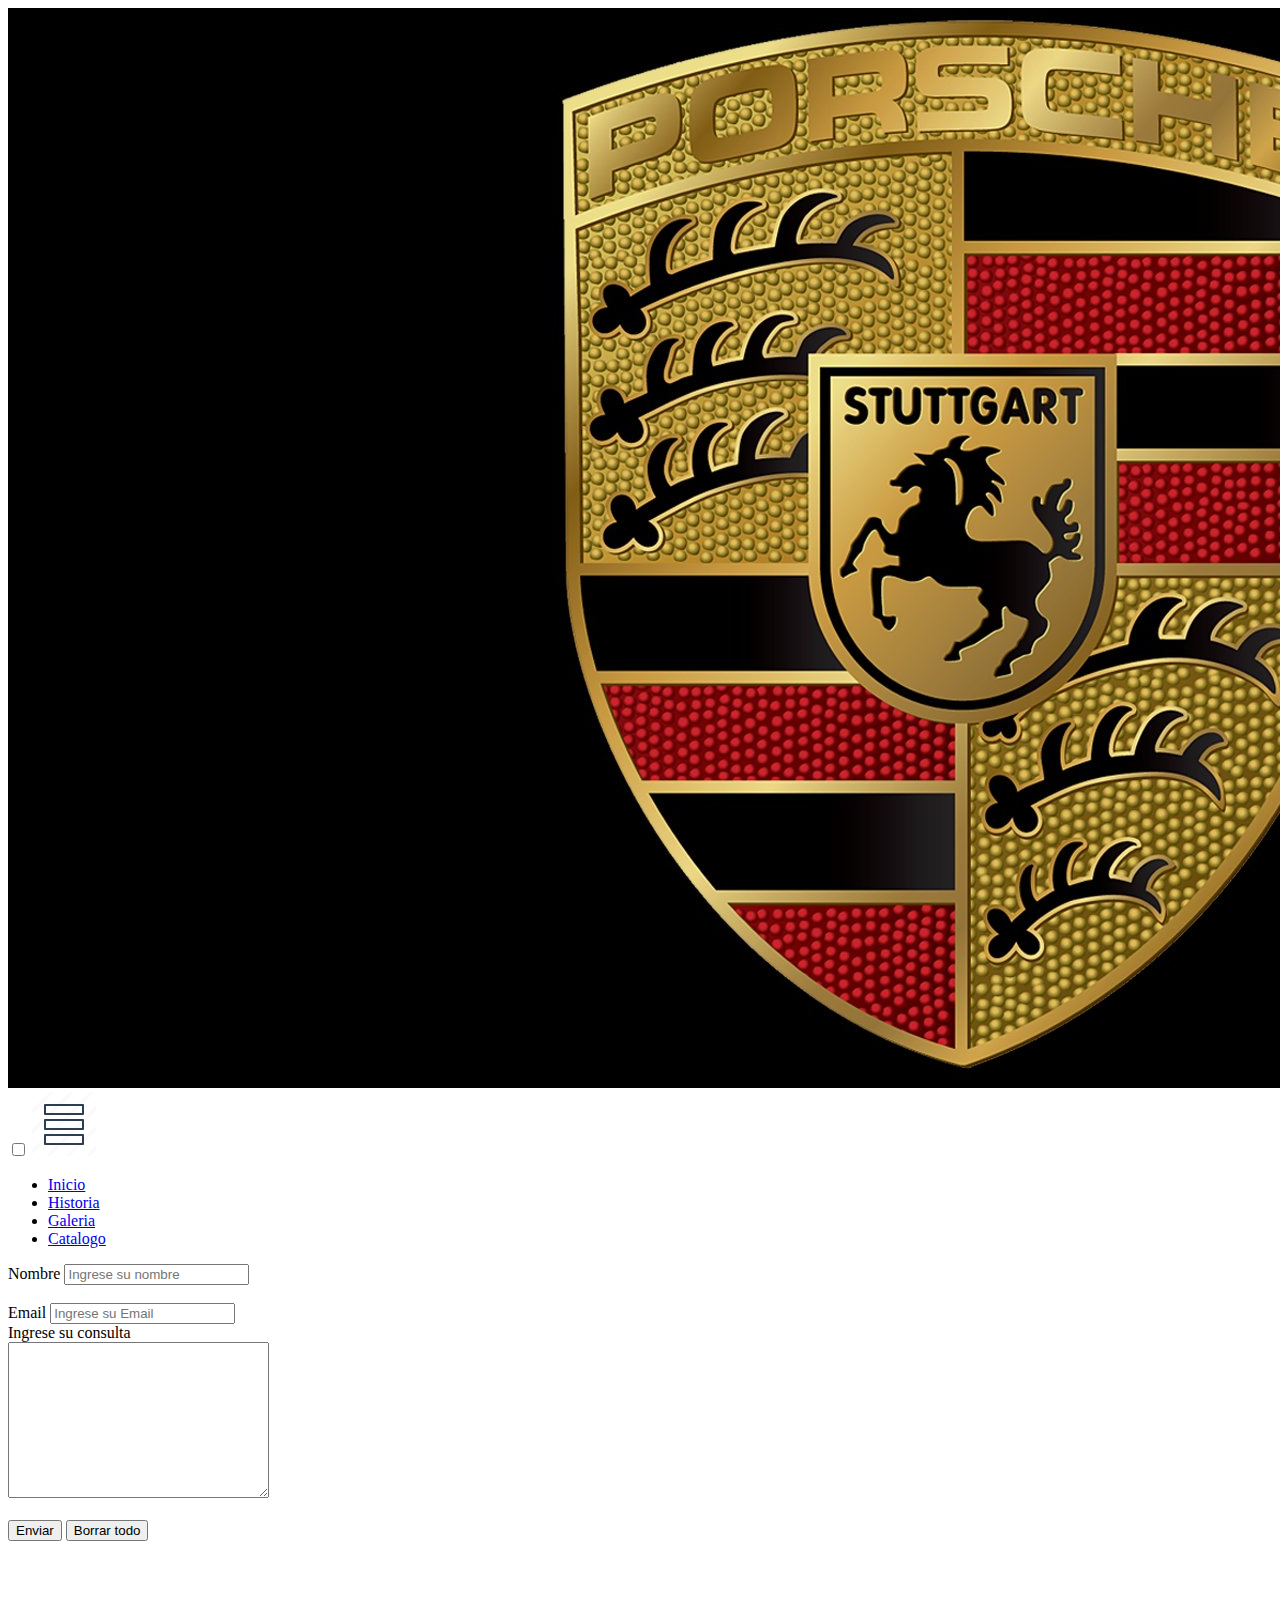
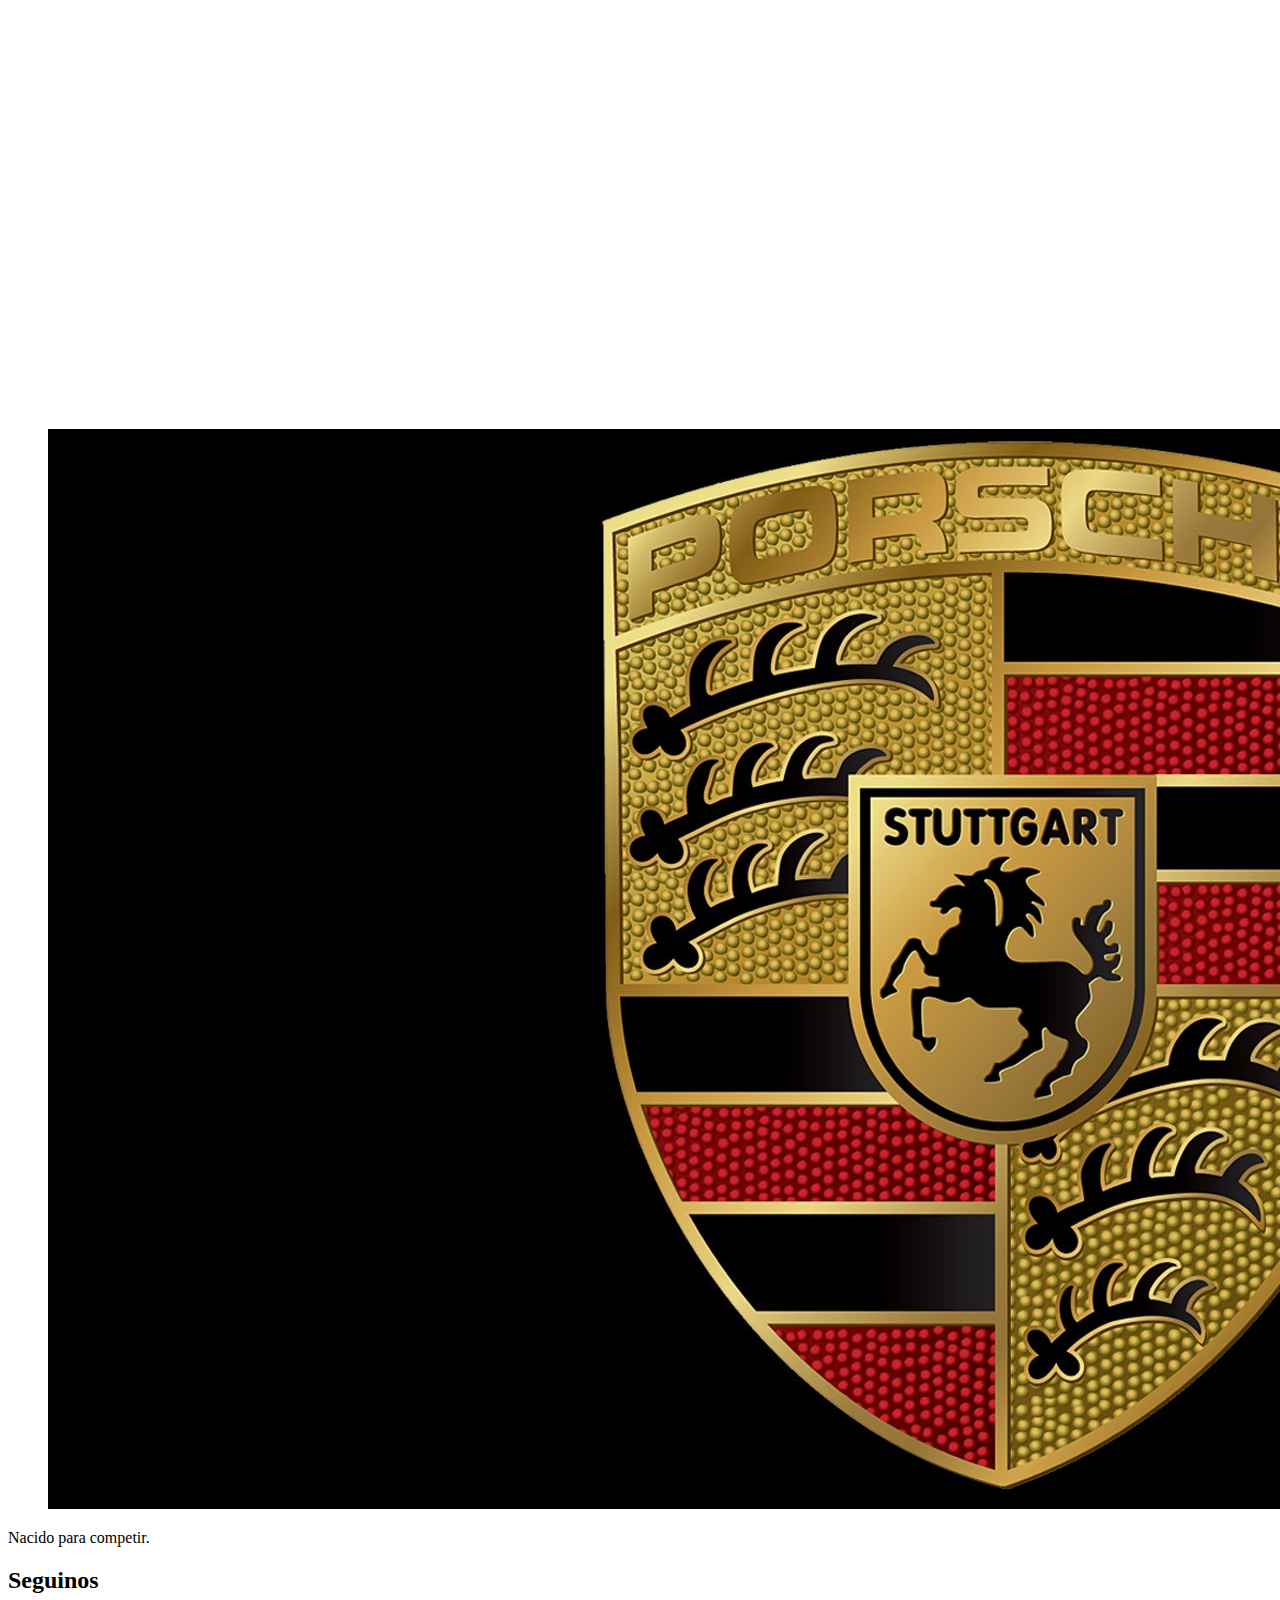
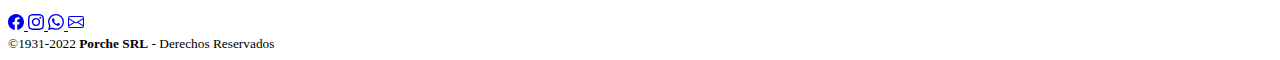
==== pages/contacto.html @ 606993ba "first commit" ====
<!DOCTYPE html>
<html lang="en">
<head>
    <meta charset="UTF-8">
    <meta http-equiv="X-UA-Compatible" content="IE=edge">
    <meta name="viewport" content="width=device-width, initial-scale=1.0">
    <title>Contacto</title>
    <link rel="shortcut icon" href="../Imagenes/porsche logo.jpg" type="image/x-icon">
    <link rel="stylesheet" href="../Css/estilo.css">
    <link rel="shortcut icon" href="../assets/img/clasic911.png" type="image/x-icon">
</head>
<body>
    <header class="header">           
        <div class="logo">
            <img src="../assets/img/Porsche-Emblem.jpg logo.jpg" alt="logo">
        </div>

        <nav>
            <div class="nav-menu">
                <input type="checkbox" id="check">    
                <label for="check" class="checkbtn">
                <i class="menu-icon"><img src="../assets/img/menuhamburguesa.jpg" alt="menu-hamburguesa"></i>
                </label>
                <ul class="nav-links">
                    <li><a href="../index.html">Inicio</a> </li>
                    <li><a href="../pages/historia.html">Historia</a></li>
                    <li><a href="../Pages/galeria.html" >Galeria</a> </li>
                    <li><a href="../Pages/catalogo.html">Catalogo</a></li>
                </ul>      
            </div>
        </nav>           
    </header>
    <form action="Send.email">
        <label for="Nombre">Nombre</label>
        <input type="text" id="Nombre" placeholder="Ingrese su nombre" required>
        <br><br>

        <label for="Email">Email</label>
        <input type="Email" id="Email" placeholder="Ingrese su Email" required>
        <br>
        <label for="multi">Ingrese su consulta</label>
        <br>
        <textarea name="multi" id="multi" cols="30" rows="10"></textarea>
        <br><br>
        <input type="submit" value="Enviar">
        <input type="submit" value="Borrar todo">
    </form>
    <br>
    <iframe src="https://www.google.com/maps/embed?pb=!1m18!1m12!1m3!1d3287.124977152996!2d-58.473084584772565!3d-34.52506148047985!2m3!1f0!2f0!3f0!3m2!1i1024!2i768!4f13.1!3m3!1m2!1s0x95bcb6ad01775ae9%3A0x157b814dfe5982be!2sPorsche%20Center%20Buenos%20Aires!5e0!3m2!1ses!2sar!4v1667015136449!5m2!1ses!2sar" width="600" height="450" style="border:0;" allowfullscreen="" loading="lazy" referrerpolicy="no-referrer-when-downgrade"></iframe>
    <footer class="footer">
        <div class="grupo-1">
            <div class="box">
                <figure>
                    <a href="#">
                        <img src="../assets/img/Porsche-Emblem.jpg logo.jpg" alt="logo-porsche">
                    </a>
                </figure>
            </div>
            <div class="box">
                <p>Nacido para competir.</p>                  
            </div>
            <div class="box">
                <h2>Seguinos</h2>
                <div class="red-social">
                    <a href="https://www.facebook.com/login/">
                    <svg xmlns="http://www.w3.org/2000/svg" width="16" height="16" fill="currentColor" class="bi bi-facebook" viewBox="0 0 16 16">
                        <path d="M16 8.049c0-4.446-3.582-8.05-8-8.05C3.58 0-.002 3.603-.002 8.05c0 4.017 2.926 7.347 6.75 7.951v-5.625h-2.03V8.05H6.75V6.275c0-2.017 1.195-3.131 3.022-3.131.876 0 1.791.157 1.791.157v1.98h-1.009c-.993 0-1.303.621-1.303 1.258v1.51h2.218l-.354 2.326H9.25V16c3.824-.604 6.75-3.934 6.75-7.951z"/>
                      </svg>
                    </a>
                    <a href="https://www.instagram.com/">
                      <svg xmlns="http://www.w3.org/2000/svg" width="16" height="16" fill="currentColor" class="bi bi-instagram" viewBox="0 0 16 16">
                        <path d="M8 0C5.829 0 5.556.01 4.703.048 3.85.088 3.269.222 2.76.42a3.917 3.917 0 0 0-1.417.923A3.927 3.927 0 0 0 .42 2.76C.222 3.268.087 3.85.048 4.7.01 5.555 0 5.827 0 8.001c0 2.172.01 2.444.048 3.297.04.852.174 1.433.372 1.942.205.526.478.972.923 1.417.444.445.89.719 1.416.923.51.198 1.09.333 1.942.372C5.555 15.99 5.827 16 8 16s2.444-.01 3.298-.048c.851-.04 1.434-.174 1.943-.372a3.916 3.916 0 0 0 1.416-.923c.445-.445.718-.891.923-1.417.197-.509.332-1.09.372-1.942C15.99 10.445 16 10.173 16 8s-.01-2.445-.048-3.299c-.04-.851-.175-1.433-.372-1.941a3.926 3.926 0 0 0-.923-1.417A3.911 3.911 0 0 0 13.24.42c-.51-.198-1.092-.333-1.943-.372C10.443.01 10.172 0 7.998 0h.003zm-.717 1.442h.718c2.136 0 2.389.007 3.232.046.78.035 1.204.166 1.486.275.373.145.64.319.92.599.28.28.453.546.598.92.11.281.24.705.275 1.485.039.843.047 1.096.047 3.231s-.008 2.389-.047 3.232c-.035.78-.166 1.203-.275 1.485a2.47 2.47 0 0 1-.599.919c-.28.28-.546.453-.92.598-.28.11-.704.24-1.485.276-.843.038-1.096.047-3.232.047s-2.39-.009-3.233-.047c-.78-.036-1.203-.166-1.485-.276a2.478 2.478 0 0 1-.92-.598 2.48 2.48 0 0 1-.6-.92c-.109-.281-.24-.705-.275-1.485-.038-.843-.046-1.096-.046-3.233 0-2.136.008-2.388.046-3.231.036-.78.166-1.204.276-1.486.145-.373.319-.64.599-.92.28-.28.546-.453.92-.598.282-.11.705-.24 1.485-.276.738-.034 1.024-.044 2.515-.045v.002zm4.988 1.328a.96.96 0 1 0 0 1.92.96.96 0 0 0 0-1.92zm-4.27 1.122a4.109 4.109 0 1 0 0 8.217 4.109 4.109 0 0 0 0-8.217zm0 1.441a2.667 2.667 0 1 1 0 5.334 2.667 2.667 0 0 1 0-5.334z"/>
                      </svg>
                    </a>
                    <a href="https://www.whatsapp.com/">
                      <svg xmlns="http://www.w3.org/2000/svg" width="16" height="16" fill="currentColor" class="bi bi-whatsapp" viewBox="0 0 16 16">
                        <path d="M13.601 2.326A7.854 7.854 0 0 0 7.994 0C3.627 0 .068 3.558.064 7.926c0 1.399.366 2.76 1.057 3.965L0 16l4.204-1.102a7.933 7.933 0 0 0 3.79.965h.004c4.368 0 7.926-3.558 7.93-7.93A7.898 7.898 0 0 0 13.6 2.326zM7.994 14.521a6.573 6.573 0 0 1-3.356-.92l-.24-.144-2.494.654.666-2.433-.156-.251a6.56 6.56 0 0 1-1.007-3.505c0-3.626 2.957-6.584 6.591-6.584a6.56 6.56 0 0 1 4.66 1.931 6.557 6.557 0 0 1 1.928 4.66c-.004 3.639-2.961 6.592-6.592 6.592zm3.615-4.934c-.197-.099-1.17-.578-1.353-.646-.182-.065-.315-.099-.445.099-.133.197-.513.646-.627.775-.114.133-.232.148-.43.05-.197-.1-.836-.308-1.592-.985-.59-.525-.985-1.175-1.103-1.372-.114-.198-.011-.304.088-.403.087-.088.197-.232.296-.346.1-.114.133-.198.198-.33.065-.134.034-.248-.015-.347-.05-.099-.445-1.076-.612-1.47-.16-.389-.323-.335-.445-.34-.114-.007-.247-.007-.38-.007a.729.729 0 0 0-.529.247c-.182.198-.691.677-.691 1.654 0 .977.71 1.916.81 2.049.098.133 1.394 2.132 3.383 2.992.47.205.84.326 1.129.418.475.152.904.129 1.246.08.38-.058 1.171-.48 1.338-.943.164-.464.164-.86.114-.943-.049-.084-.182-.133-.38-.232z"/>
                      </svg>
                    </a>
                    <a href="https://mail.google.com/">
                    <svg xmlns="http://www.w3.org/2000/svg" width="16" height="16" fill="currentColor" class="bi bi-envelope" viewBox="0 0 16 16">
                        <path d="M0 4a2 2 0 0 1 2-2h12a2 2 0 0 1 2 2v8a2 2 0 0 1-2 2H2a2 2 0 0 1-2-2V4Zm2-1a1 1 0 0 0-1 1v.217l7 4.2 7-4.2V4a1 1 0 0 0-1-1H2Zm13 2.383-4.708 2.825L15 11.105V5.383Zm-.034 6.876-5.64-3.471L8 9.583l-1.326-.795-5.64 3.47A1 1 0 0 0 2 13h12a1 1 0 0 0 .966-.741ZM1 11.105l4.708-2.897L1 5.383v5.722Z"/>
                      </svg>
                    </a>
                </div>
            </div>
        </div>
        <div class="grupo-2">
            <small>&copy;1931-2022 <b>Porche SRL</b> - Derechos Reservados</small>
        </div>
    </footer>

</body>
</html>
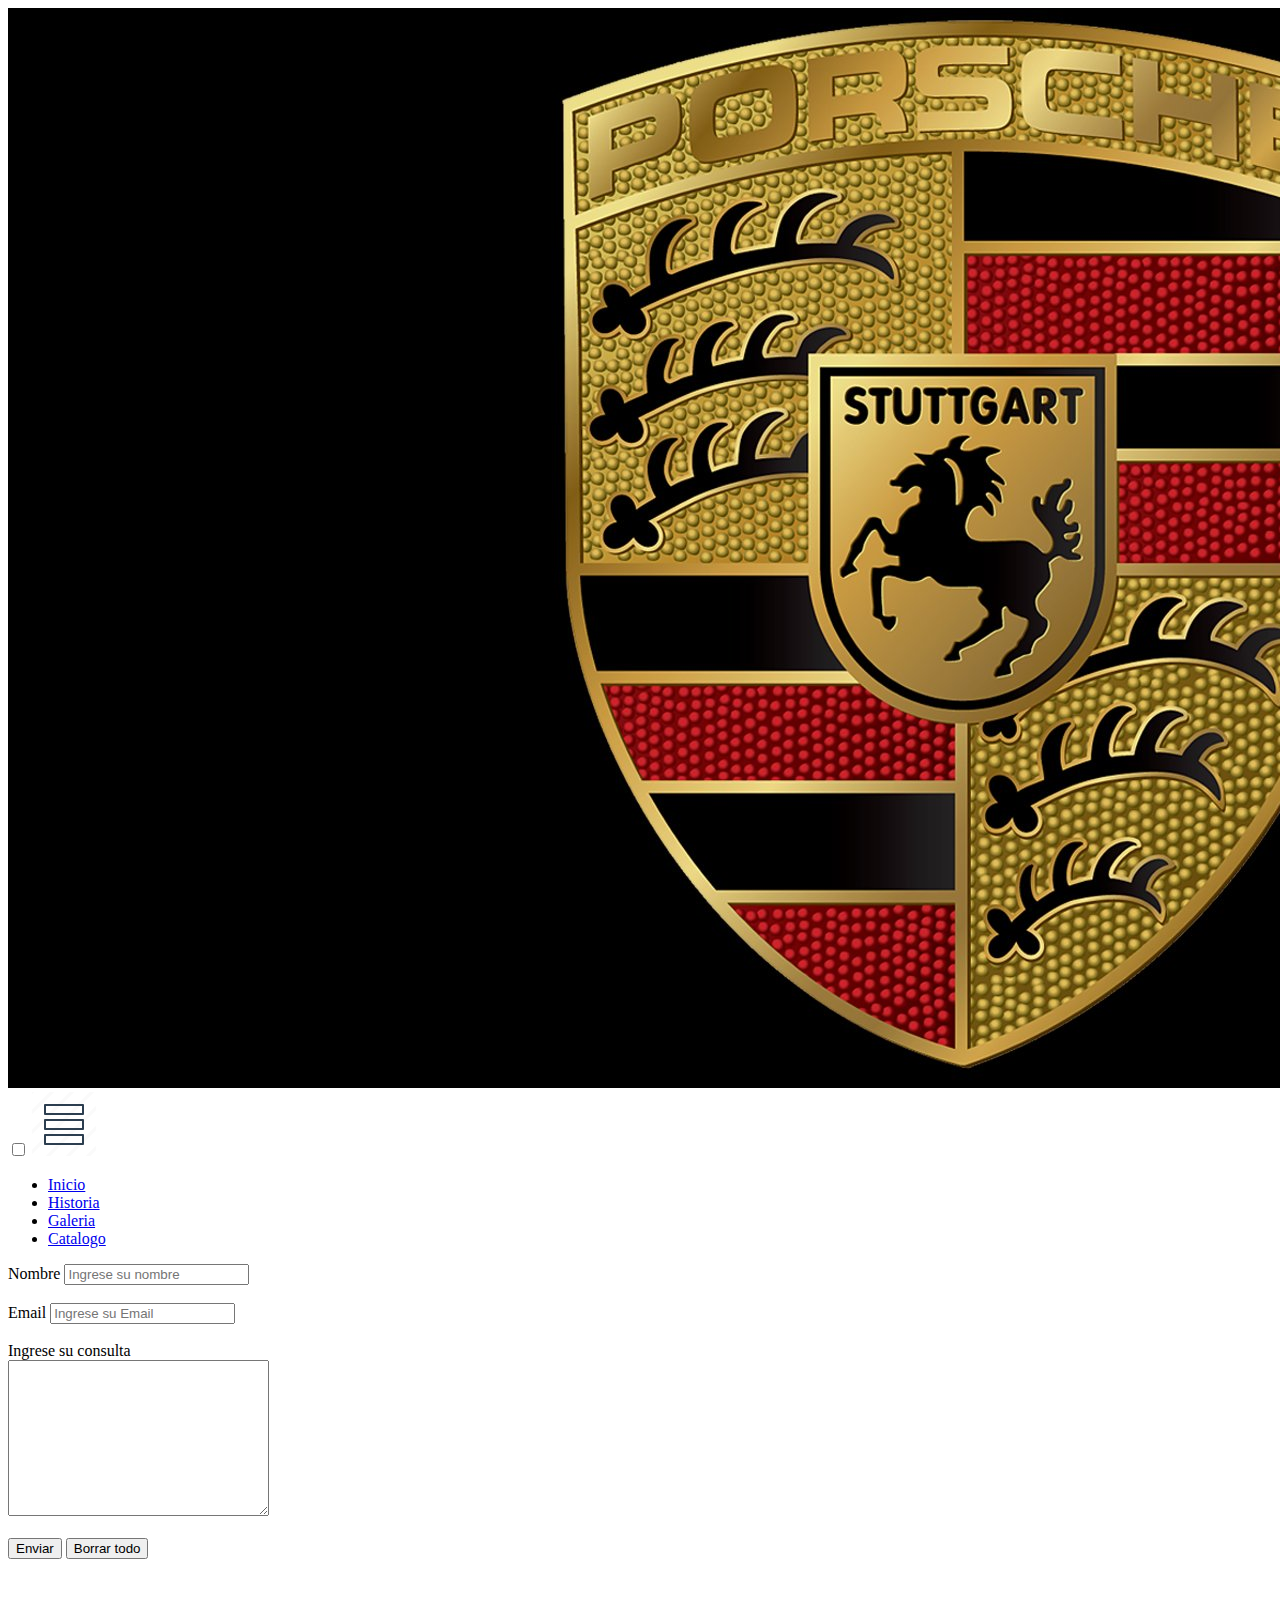
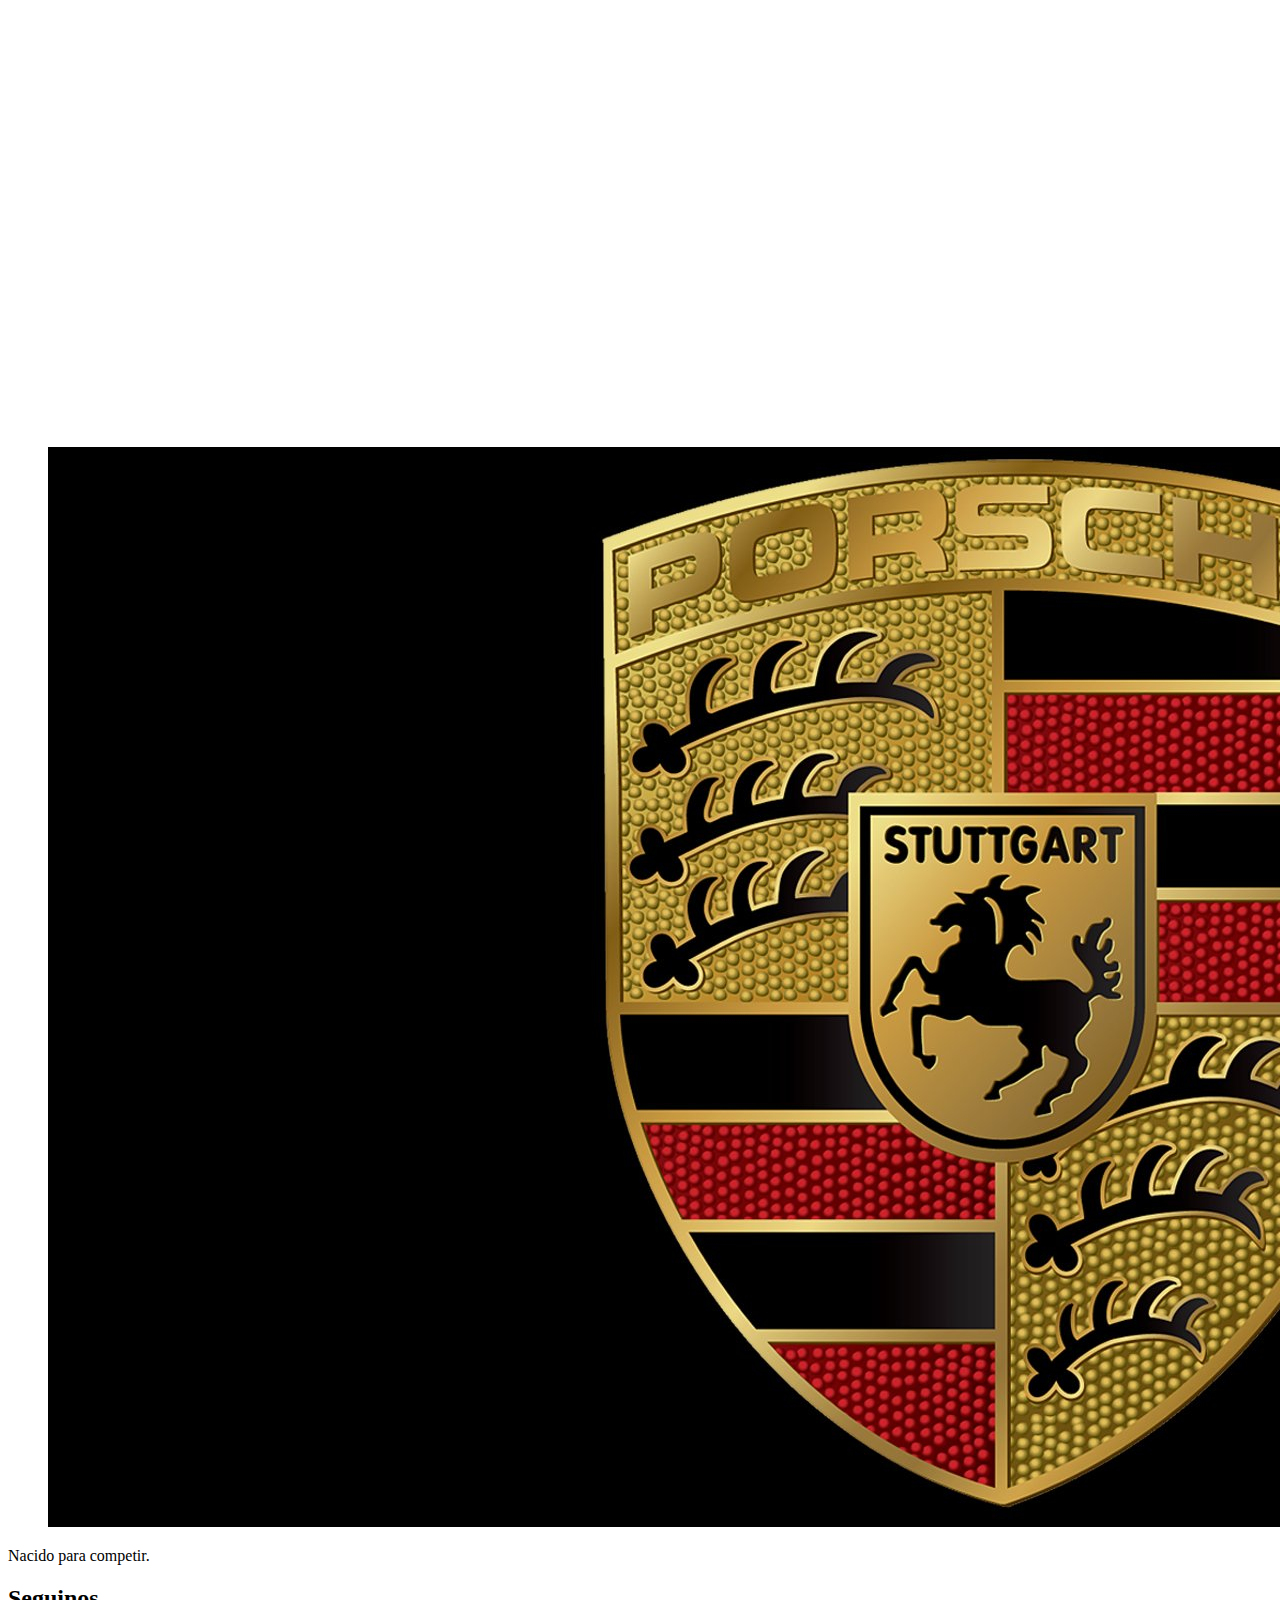
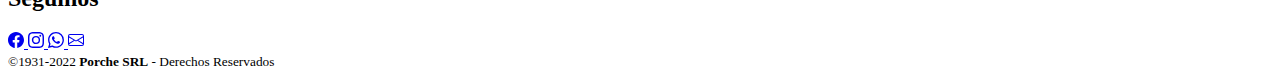
==== commit c11efa69: "first commit" ====
--- a/pages/contacto.html
+++ b/pages/contacto.html
@@ -30,31 +30,38 @@
             </div>
         </nav>           
     </header>
-    <form action="Send.email">
-        <label for="Nombre">Nombre</label>
-        <input type="text" id="Nombre" placeholder="Ingrese su nombre" required>
-        <br><br>
+    <main>
+        <section class="contacto"> 
 
-        <label for="Email">Email</label>
-        <input type="Email" id="Email" placeholder="Ingrese su Email" required>
-        <br>
-        <label for="multi">Ingrese su consulta</label>
-        <br>
-        <textarea name="multi" id="multi" cols="30" rows="10"></textarea>
-        <br><br>
-        <input type="submit" value="Enviar">
-        <input type="submit" value="Borrar todo">
-    </form>
-    <br>
-    <iframe src="https://www.google.com/maps/embed?pb=!1m18!1m12!1m3!1d3287.124977152996!2d-58.473084584772565!3d-34.52506148047985!2m3!1f0!2f0!3f0!3m2!1i1024!2i768!4f13.1!3m3!1m2!1s0x95bcb6ad01775ae9%3A0x157b814dfe5982be!2sPorsche%20Center%20Buenos%20Aires!5e0!3m2!1ses!2sar!4v1667015136449!5m2!1ses!2sar" width="600" height="450" style="border:0;" allowfullscreen="" loading="lazy" referrerpolicy="no-referrer-when-downgrade"></iframe>
-    <footer class="footer">
-        <div class="grupo-1">
-            <div class="box">
-                <figure>
-                    <a href="#">
-                        <img src="../assets/img/Porsche-Emblem.jpg logo.jpg" alt="logo-porsche">
-                    </a>
-                </figure>
+            <form action="Send.email">
+                <label for="Nombre">Nombre</label>
+                <input type="text" id="Nombre" placeholder="Ingrese su nombre" required>
+                 <br><br>
+            
+                <label for="Email">Email</label>
+                <input type="Email" id="Email" placeholder="Ingrese su Email" required>
+                <br><br>
+                <label for="multi">Ingrese su consulta</label>
+                <br>
+                <textarea name="multi" id="multi" cols="30" rows="10"></textarea>
+                <br><br>
+                <input type="submit" value="Enviar">
+                <input type="submit" value="Borrar todo">
+            </form>
+                <br>
+                <div class="mapa">
+                    <iframe src="https://www.google.com/maps/embed?pb=!1m18!1m12!1m3!1d3287.124977152996!2d-58.473084584772565!3d-34.52506148047985!2m3!1f0!2f0!3f0!3m2!1i1024!2i768!4f13.1!3m3!1m2!1s0x95bcb6ad01775ae9%3A0x157b814dfe5982be!2sPorsche%20Center%20Buenos%20Aires!5e0!3m2!1ses!2sar!4v1667015136449!5m2!1ses!2sar" width="450" height="450" style="border:0;" allowfullscreen="" loading="lazy" referrerpolicy="no-referrer-when-downgrade"></iframe>
+                </div>
+    </section>
+    </main>
+        <footer class="footer">
+            <div class="grupo-1">
+                <div class="box">
+                    <figure>
+                        <a href="#">
+                            <img src="../assets/img/Porsche-Emblem.jpg logo.jpg" alt="logo-porsche">
+                        </a>
+                    </figure>
             </div>
             <div class="box">
                 <p>Nacido para competir.</p>                  
